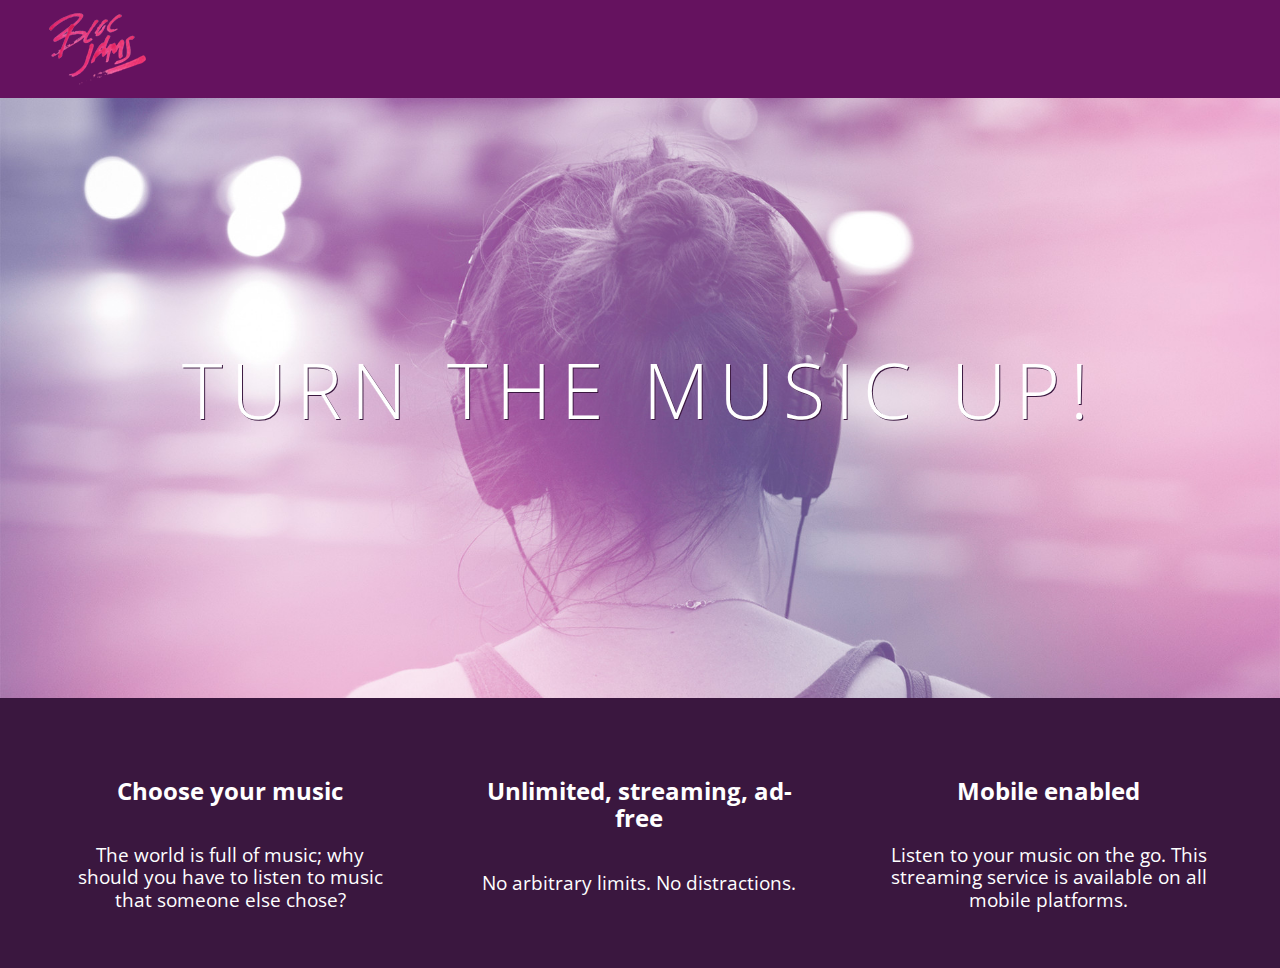
==== index.html @ fc48953a "Assignment 7 Responsiveness" ====
<!DOCTYPE html>
<html>
  <head>
    <meta charset="utf-8">
    <meta name="viewport" content="width=device-width, initial-scale=1"> <!-- for responsiveness -->
    <title>Bloc Jams</title>
    <link rel="stylesheet" type="text/css" href="https://fonts.googleapis.com/css?family=Open+Sans:400,800,600,700,300">
    <link rel="stylesheet" type="text/css" href="https://code.ionicframework.com/ionicons/2.0.1/css/ionicons.min.css">
    <link rel="stylesheet" type="text/css" href="styles/normalize.css">
    <link rel="stylesheet" type="text/css" href="styles/main.css">
    <link rel="stylesheet" type="text/css" href="styles/landing.css">


  </head>
  <body class="landing">
    <nav class="navbar"> <!-- NAVIGATION BAR -->
        <img src="assets/images/bloc_jams_logo.png" alt="bloc jams logo" class="logo">
    </nav>
    <section class="hero-content"> <!-- hero content -->
        <h1 class="hero-title">Turn the music up!</h1>
    </section>
    <section class="selling-points container"> <!-- selling points -->
      <div class="point column third">
          <span class="ion-music-note"></span>
          <h5 class="point-title">Choose your music</h5>
          <p class="point-description">The world is full of music; why should you have to listen to music that someone else chose?</p>
      </div>
      <div class="point column third">
          <span class="ion-radio-waves"></span>
          <h5 class="point-title">Unlimited, streaming, ad-free</h5>
          <p class="point-description">No arbitrary limits. No distractions.</p>
      </div>
      <div class="point column third">
          <span class="ion-iphone"></span>
          <h5 class="point-title">Mobile enabled</h5>
          <p class="point-description">Listen to your music on the go. This streaming service is available on all mobile platforms.</p>
      </div>
    </section>
  </body>
</html>
---- styles/main.css ----
*, *::before, *::after {
    -moz-box-sizing: border-box;
    -webkit-box-sizing: border-box;
    box-sizing: border-box;
}
html {
    height: 100%; /* makes sure our HTML takes up 100% of the browser window */
    font-size: 100%;
}

body {
    font-family: 'Open Sans'; /* sets our font to the "Open Sans" typeface */
    color: white;             /* sets the text color to white */
    min-height: 100%;         /* says the height of the body must be, at minimum, 100% of the window */
}

.navbar {
    padding: 0.5rem;
    background-color: rgb(101,18,95);
}

.navbar .logo {
    position: relative; /* positioning will be explained in a resource */
    left: 2rem;
}

.container {
     margin: 0 auto;
     max-width: 64rem;
 }


/* Medium and small screens (640px) */
@media (min-width: 640px) {
  html { font-size: 112%; }

    .column {
        float: left;
        padding-left: 1rem;
        padding-right: 1rem;
    }

    .column.full { width: 100%; }
    .column.two-thirds { width: 66.7%; }
    .column.half { width: 50%; }
    .column.third { width: 33.3%; }
    .column.fourth { width: 25%; }
    .column.flow-opposite { float: right; }
}

/* Large screens (1024px) */
@media (min-width: 1024px) {
  html { font-size: 120%; }
}
---- styles/landing.css ----
body.landing {
    background-color: rgb(58,23,63); /* sets the background color to an RGB value (see below) */
}

.hero-content {
    position: relative; /* positioning will be explained in a resource */
    min-height: 600px;  /* hero content element must be _at least_ 600 pixels */
    background-image: url(../assets/images/bloc_jams_bg.jpg);
    background-repeat: no-repeat;
    background-position: center center;
    background-size: cover;
}

.hero-content .hero-title {
    position: absolute;             /* positioning will be explained in a resource */
    top: 40%;                       /* positioning will be explained in a resource */
    -webkit-transform: translateY(-50%);
    -moz-transform: translateY(-50%);
    -ms-transform: translateY(-50%);
    transform: translateY(-50%);
    width: 100%;                    /* makes sure the title inhabits the full width of its container */
    text-align: center;             /* aligns text in the horizontal center of the element */
    font-size: 4rem;                /* specifies the size of the font in root em units */
    font-weight: 300;               /* makes the font thinner or lighter weight */
    text-transform: uppercase;      /* transforms the text to be all uppercase lettering */
    letter-spacing: 0.5rem;         /* puts 0.5 root ems worth of space between each letter */
    text-shadow: 1px 1px 0px rgb(58,23,63); /* creates a shadow underneath the text for readability over the image */
}

.selling-points {
    position: relative;
}

.point {
    position: relative;
    padding: 2rem;
    text-align: center;
}

.point .point-title {
    font-size: 1.25rem;
}

.ion-music-note,
.ion-radio-waves,
.ion-iphone {
    color: rgb(233,50,117);
    font-size: 5rem;
}
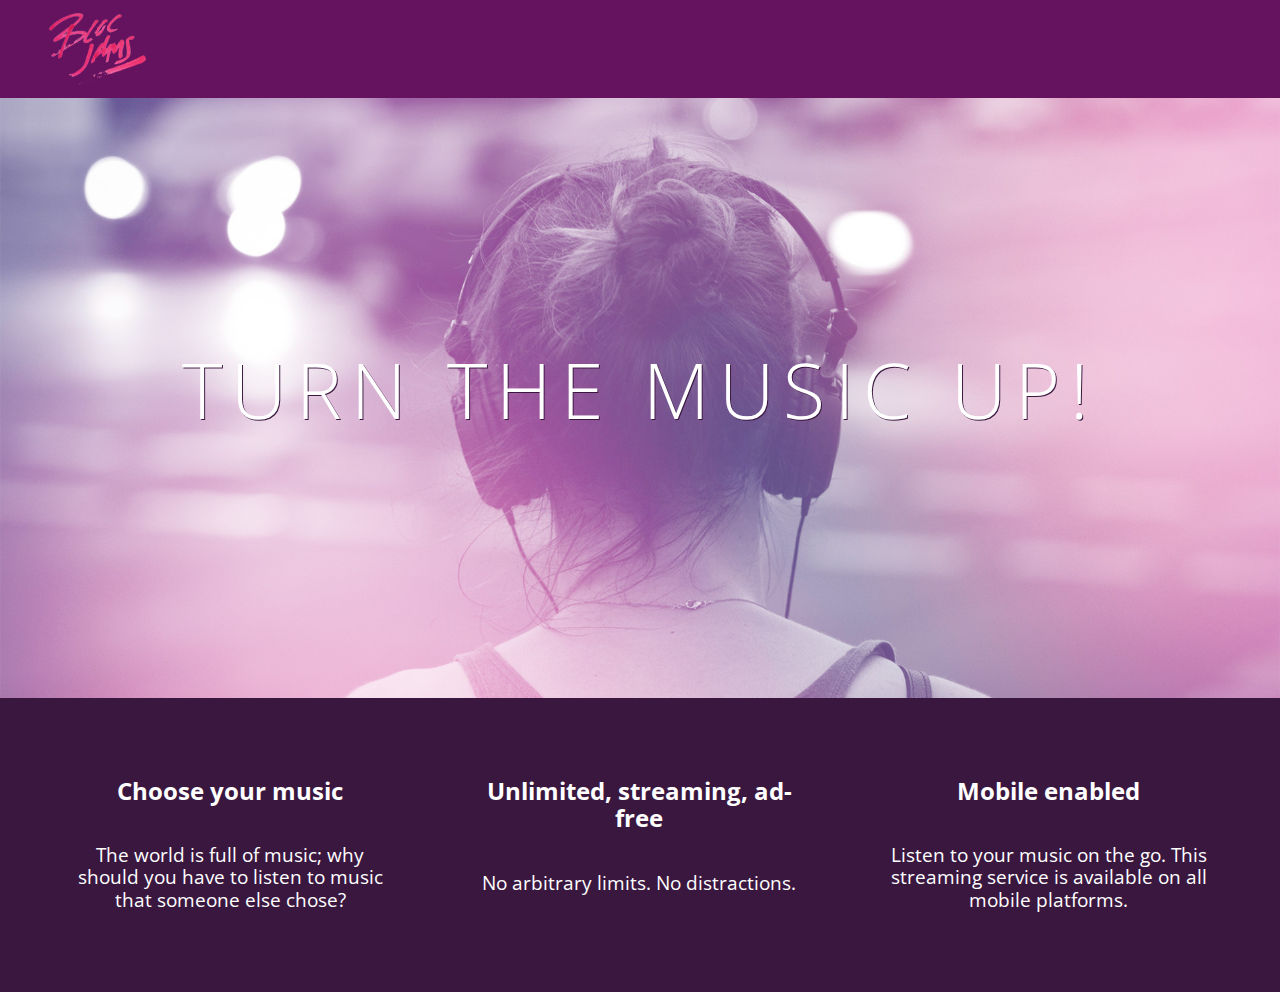
==== commit a8a7f2e4: "Assignment 7 completed" ====
--- a/index.html
+++ b/index.html
@@ -19,7 +19,7 @@
     <section class="hero-content"> <!-- hero content -->
         <h1 class="hero-title">Turn the music up!</h1>
     </section>
-    <section class="selling-points container"> <!-- selling points -->
+    <section class="selling-points container clearfix"> <!-- selling points -->
       <div class="point column third">
           <span class="ion-music-note"></span>
           <h5 class="point-title">Choose your music</h5>
--- a/styles/main.css
+++ b/styles/main.css
@@ -25,9 +25,17 @@
 }
 
 .container {
-     margin: 0 auto;
-     max-width: 64rem;
+    margin: 0 auto;
+    max-width: 64rem;
  }
+
+.clearfix::after {
+    content: ".";
+    visibility: hidden;
+    display: block;
+    height: 0;
+    clear: both;
+}
 
 
 /* Medium and small screens (640px) */
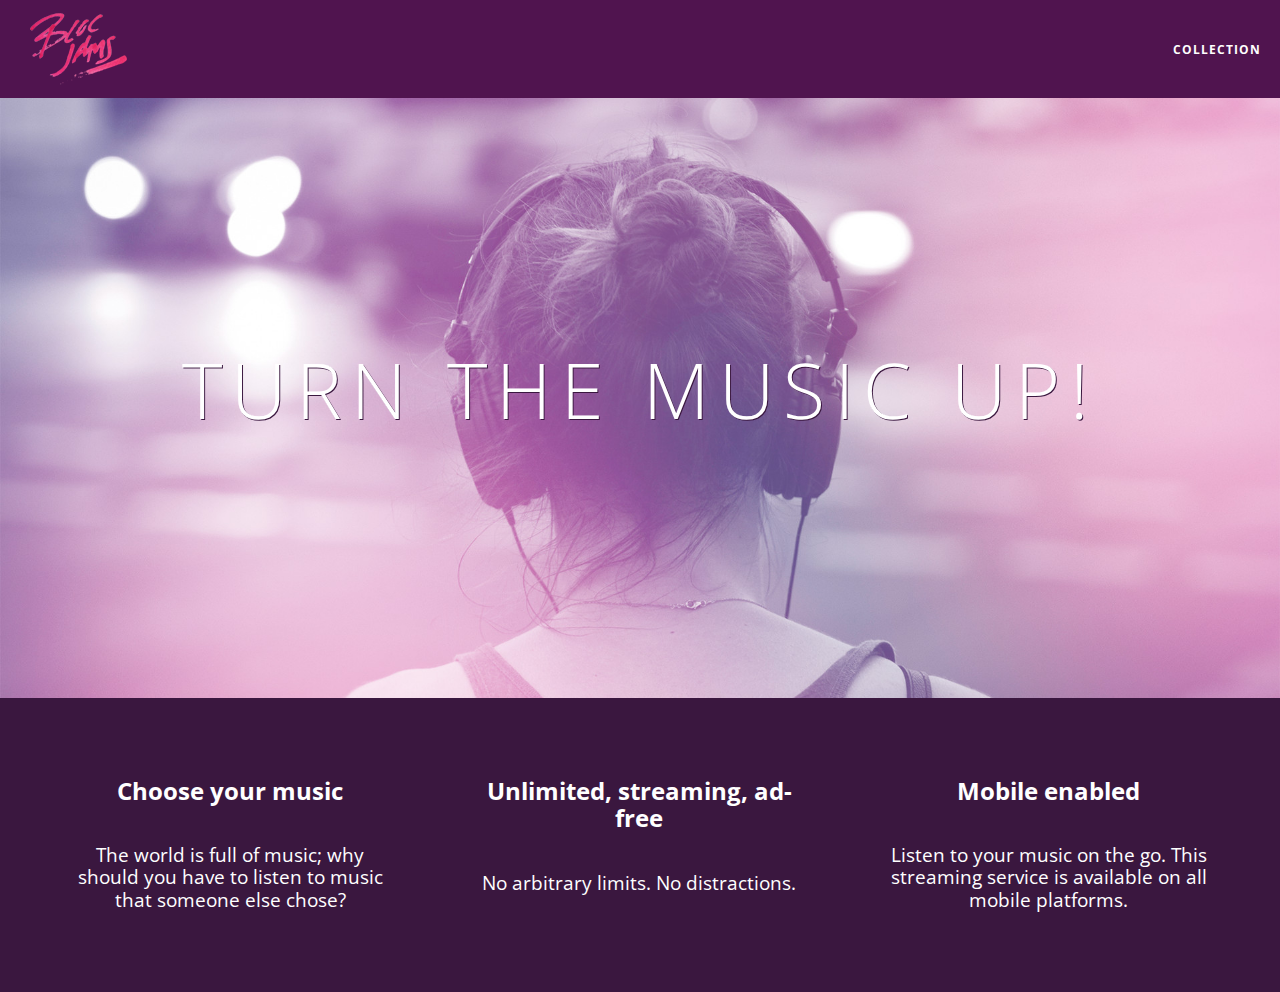
==== commit ac6f40c9: "Checkpoint 8 collections: completed" ====
--- a/index.html
+++ b/index.html
@@ -14,7 +14,12 @@
   </head>
   <body class="landing">
     <nav class="navbar"> <!-- NAVIGATION BAR -->
-        <img src="assets/images/bloc_jams_logo.png" alt="bloc jams logo" class="logo">
+      <a href="index.html" class="logo">
+          <img src="assets/images/bloc_jams_logo.png" alt="bloc jams logo">
+      </a>
+      <div class="links-container">
+          <a href="collection.html" class="navbar-link">collection</a>
+      </div>
     </nav>
     <section class="hero-content"> <!-- hero content -->
         <h1 class="hero-title">Turn the music up!</h1>
--- a/styles/main.css
+++ b/styles/main.css
@@ -15,19 +15,57 @@
 }
 
 .navbar {
+    position: relative;
     padding: 0.5rem;
-    background-color: rgb(101,18,95);
+    /* #1 */
+    background-color: rgba(101,18,95,0.5);
+    /* #2 */
+    z-index: 1;
 }
 
 .navbar .logo {
     position: relative; /* positioning will be explained in a resource */
-    left: 2rem;
+    left: 1rem;
+    cursor: pointer;  /* produces the finger-pointer icon when you hover over the logo */
+ }
+
+.navbar .links-container {
+    display: table;
+    position: absolute;
+    top: 0;
+    right: 0;
+    height: 100px;
+    color: white;
 }
+
+.links-container .navbar-link {
+    display: table-cell;
+    position: relative;
+    height: 100%;
+    padding-left: 1rem;
+    padding-right: 1rem;
+    /* #3 */
+    vertical-align: middle;
+    color: white;
+    font-size: 0.625rem;
+    letter-spacing: 0.05rem;
+    font-weight: 700;
+    text-transform: uppercase;
+    /* #4 */
+    text-decoration: none;
+    cursor: pointer;
+}
+
+  /* #5 */
+.links-container .navbar-link:hover {
+    color: rgb(233,50,117);
+}
+
 
 .container {
     margin: 0 auto;
     max-width: 64rem;
- }
+}
 
 .clearfix::after {
     content: ".";
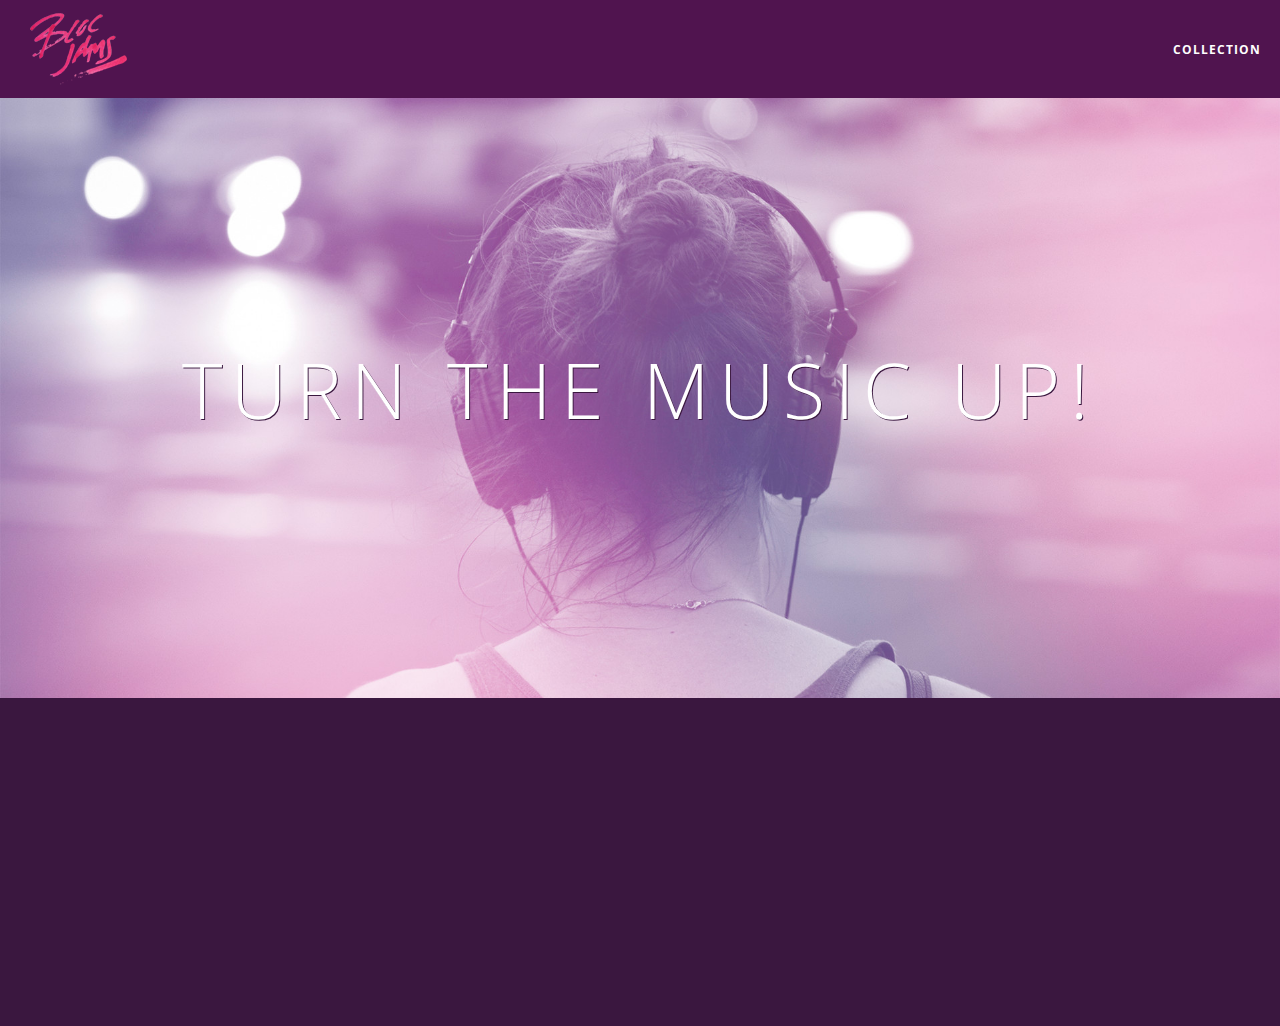
==== commit dc431240: "Assignment 23 completed" ====
--- a/index.html
+++ b/index.html
@@ -41,5 +41,6 @@
           <p class="point-description">Listen to your music on the go. This streaming service is available on all mobile platforms.</p>
       </div>
     </section>
+    <script src="scripts/landing.js"></script>
   </body>
 </html>
--- a/styles/main.css
+++ b/styles/main.css
@@ -61,11 +61,18 @@
     color: rgb(233,50,117);
 }
 
+.links-container .navbar-link:active {
+  background-color: white;
+}
 
 .container {
     margin: 0 auto;
     max-width: 64rem;
 }
+
+.container.narrow {
+     max-width: 56rem;
+ }
 
 .clearfix::after {
     content: ".";
--- a/styles/landing.css
+++ b/styles/landing.css
@@ -35,6 +35,16 @@
     position: relative;
     padding: 2rem;
     text-align: center;
+    opacity: 0;
+    -webkit-transform: scaleX(0.9) translateY(3rem);
+    -moz-transform: scaleX(0.9) translateY(3rem);
+    transform: scaleX(0.9) translateY(3rem);
+    -webkit-transition: all 0.25s ease-in-out;
+    -moz-transition: all 0.25s ease-in-out;
+    transition: all 0.25s ease-in-out;
+    -webkit-transition-delay: 0.2s;
+    -moz-transition-delay: 0.2s;
+    transition-delay: 0.2s;
 }
 
 .point .point-title {
